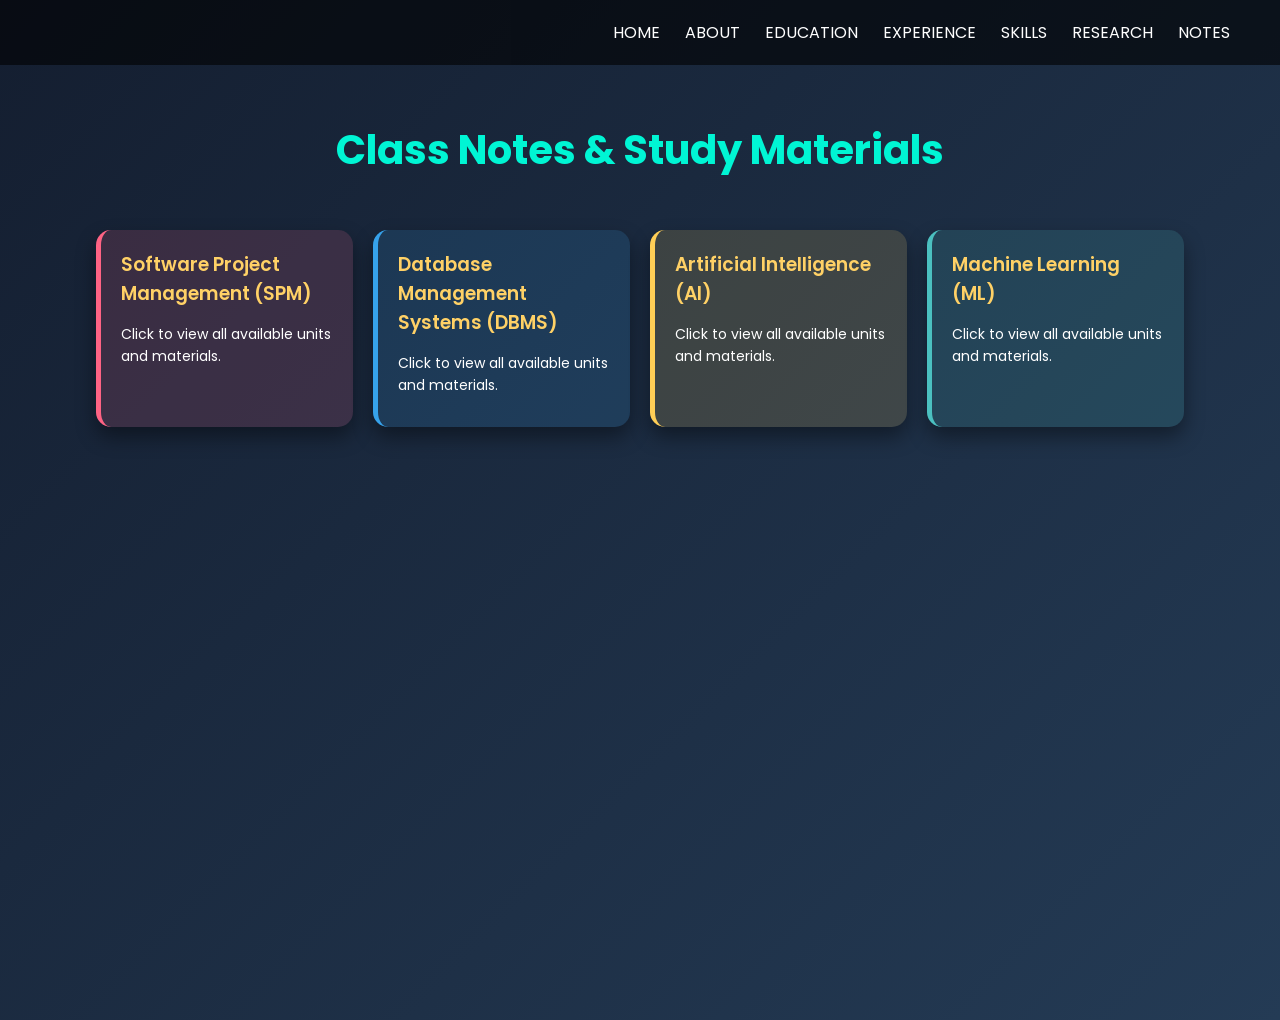
==== notes.html @ d3f0e7f0 "Initial commit" ====
<!DOCTYPE html>
<html lang="en">
<head>
<meta charset="UTF-8">
<meta name="viewport" content="width=device-width, initial-scale=1.0">
<title>Class Notes - Lokeswar Reddy</title>

<!-- Google Font -->
<link href="https://fonts.googleapis.com/css2?family=Poppins:wght@300;400;500;600;700&display=swap" rel="stylesheet">

<style>
*{
  margin:0;
  padding:0;
  box-sizing:border-box;
  font-family:Poppins,sans-serif;
}

body{
  min-height:100vh;
  background: linear-gradient(135deg,#141e30,#243b55);
  color:white;
}

/* Navbar */
header{
  padding:20px 50px;
  display:flex;
  justify-content:flex-end;
  background:rgba(0,0,0,0.6);
  position:fixed;
  width:100%;
  top:0;
  z-index:1000;
}

nav ul{
  list-style:none;
  display:flex;
  gap:25px;
}

nav ul li a{
  text-decoration:none;
  color:white;
  transition:0.3s;
}

nav ul li a:hover{
  color:#00f5d4;
}

/* Container */
.container{
  width:85%;
  margin:120px auto;
}

h1{
  text-align:center;
  font-size:2.5rem;
  margin-bottom:50px;
  color:#00f5d4;
}

/* Notes Cards */
.notes-grid{
  display:grid;
  grid-template-columns:repeat(auto-fit,minmax(250px,1fr));
  gap:20px;
}

.note-card{
  padding:20px;
  border-radius:15px;
  box-shadow:0 10px 20px rgba(0,0,0,0.4);
  transition:0.3s;
  cursor:pointer;
  position:relative;
  overflow:hidden;
}

/* Subject Colors */
.spm { background: rgba(255, 99, 132, 0.15); border-left:5px solid #ff6384;}
.dbms { background: rgba(54, 162, 235, 0.15); border-left:5px solid #36a2eb;}
.ai { background: rgba(255, 206, 86, 0.15); border-left:5px solid #ffce56;}
.ml { background: rgba(75, 192, 192, 0.15); border-left:5px solid #4bc0c0;}

/* Hover Glow / Blink Animation */
.note-card:hover{
  transform: translateY(-5px);
  animation: glow 1s infinite alternate;
}
@keyframes glow{
  0% { box-shadow: 0 0 10px #00f5d4; }
  100% { box-shadow: 0 0 25px #00f5d4; }
}

.note-card h3{
  margin-bottom:15px;
  font-weight:600;
  color:#ffd166;
}

.note-card p{
  font-size:14px;
  margin-bottom:10px;
  line-height:1.6;
  font-weight:400;
}

/* Collapsible / Units */
.units{
  display:none;
  margin-top:15px;
  padding-left:15px;
  transition:0.3s;
}
.units a{
  display:block;
  padding:8px 12px;
  margin-bottom:8px;
  border-radius:8px;
  text-decoration:none;
  font-weight:600;
  transition:0.3s;
}
.units a:hover{
  background:#02c7ac;
  color:white;
}

/* Subject-specific links */
.spm a{ background:#ff6384; color:black;}
.spm a:hover{ background:#ff3a5c; color:white;}

.dbms a{ background:#36a2eb; color:black;}
.dbms a:hover{ background:#1580d3; color:white;}

.ai a{ background:#ffce56; color:black;}
.ai a:hover{ background:#f7b600; color:white;}

.ml a{ background:#4bc0c0; color:black;}
.ml a:hover{ background:#329b9b; color:white;}

/* Responsive */
@media(max-width:768px){
  header{ padding:15px 20px; }
  .container{ width:90%; }
}
</style>
</head>
<body>

<header>
<nav>
<ul>
<li><a href="index.html">HOME</a></li>
<li><a href="about.html">ABOUT</a></li>
<li><a href="education.html">EDUCATION</a></li>
<li><a href="experience.html">EXPERIENCE</a></li>
<li><a href="skills.html">SKILLS</a></li>
<li><a href="research.html">RESEARCH</a></li>
<li><a href="notes.html">NOTES</a></li>
</ul>
</nav>
</header>

<div class="container">
<h1>Class Notes & Study Materials</h1>

<div class="notes-grid">
  <!-- SPM Subject -->
  <div class="note-card spm" onclick="toggleUnits('spm-units')">
    <h3>Software Project Management (SPM)</h3>
    <p>Click to view all available units and materials.</p>
    <div class="units" id="spm-units">
      <a href="https://drive.google.com/uc?export=download&id=YOUR_UNIT1_FILE_ID" target="_blank">Unit I - Introduction to SPM</a>
      <a href="https://drive.google.com/uc?export=download&id=1xQSSVZbKbPLbIZuCX61TutaYv9oiON7d" target="_blank">Unit II - Project Planning & Management</a>
      <a href="https://drive.google.com/uc?export=download&id=YOUR_UNIT3_FILE_ID" target="_blank">Unit III - Project Monitoring & Control</a>
      <a href="https://drive.google.com/uc?export=download&id=YOUR_UNIT4_FILE_ID" target="_blank">Unit IV - Risk Management</a>
    </div>
  </div>

  <!-- DBMS Subject -->
  <div class="note-card dbms" onclick="toggleUnits('dbms-units')">
    <h3>Database Management Systems (DBMS)</h3>
    <p>Click to view all available units and materials.</p>
    <div class="units" id="dbms-units">
      <a href="https://drive.google.com/uc?export=download&id=YOUR_DBMS_UNIT1_FILE_ID" target="_blank">Unit I - ER Model</a>
      <a href="https://drive.google.com/uc?export=download&id=YOUR_DBMS_UNIT2_FILE_ID" target="_blank">Unit II - Relational Model</a>
    </div>
  </div>

  <!-- AI Subject -->
  <div class="note-card ai" onclick="toggleUnits('ai-units')">
    <h3>Artificial Intelligence (AI)</h3>
    <p>Click to view all available units and materials.</p>
    <div class="units" id="ai-units">
      <a href="#" target="_blank">Unit I - Introduction</a>
      <a href="#" target="_blank">Unit II - Search Techniques</a>
    </div>
  </div>

  <!-- ML Subject -->
  <div class="note-card ml" onclick="toggleUnits('ml-units')">
    <h3>Machine Learning (ML)</h3>
    <p>Click to view all available units and materials.</p>
    <div class="units" id="ml-units">
      <a href="#" target="_blank">Unit I - Supervised Learning</a>
      <a href="#" target="_blank">Unit II - Unsupervised Learning</a>
    </div>
  </div>
</div>
</div>

<script>
function toggleUnits(id){
  let section = document.getElementById(id);
  section.style.display = (section.style.display === "block") ? "none" : "block";
}
</script>

</body>
</html>
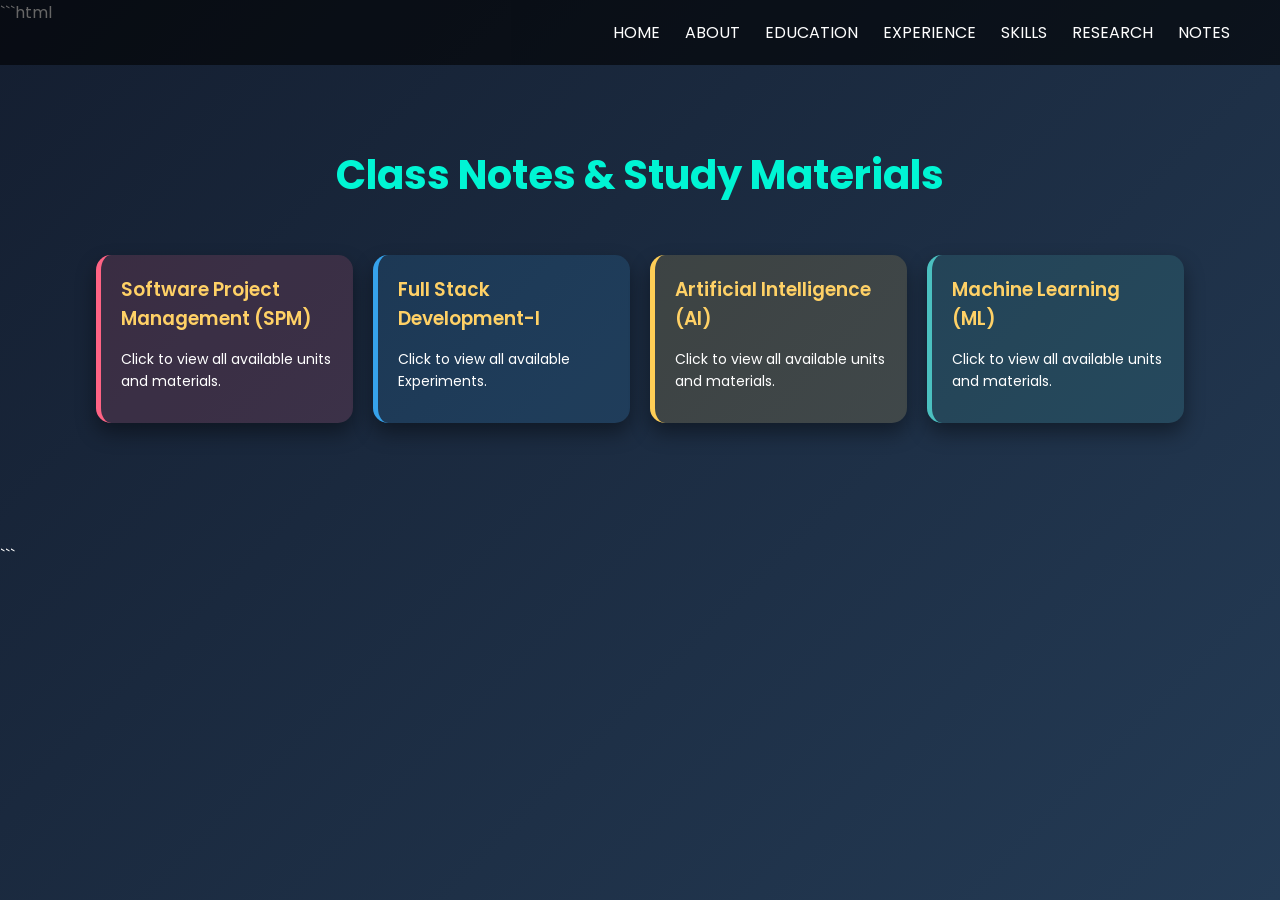
==== commit 22e7df5e: "Updated notes page and FSD experiments" ====
--- a/notes.html
+++ b/notes.html
@@ -1,3 +1,4 @@
+```html
 <!DOCTYPE html>
 <html lang="en">
 <head>
@@ -170,47 +171,57 @@
 <h1>Class Notes & Study Materials</h1>
 
 <div class="notes-grid">
-  <!-- SPM Subject -->
-  <div class="note-card spm" onclick="toggleUnits('spm-units')">
-    <h3>Software Project Management (SPM)</h3>
-    <p>Click to view all available units and materials.</p>
-    <div class="units" id="spm-units">
-      <a href="https://drive.google.com/uc?export=download&id=YOUR_UNIT1_FILE_ID" target="_blank">Unit I - Introduction to SPM</a>
-      <a href="https://drive.google.com/uc?export=download&id=1xQSSVZbKbPLbIZuCX61TutaYv9oiON7d" target="_blank">Unit II - Project Planning & Management</a>
-      <a href="https://drive.google.com/uc?export=download&id=YOUR_UNIT3_FILE_ID" target="_blank">Unit III - Project Monitoring & Control</a>
-      <a href="https://drive.google.com/uc?export=download&id=YOUR_UNIT4_FILE_ID" target="_blank">Unit IV - Risk Management</a>
-    </div>
-  </div>
-
-  <!-- DBMS Subject -->
-  <div class="note-card dbms" onclick="toggleUnits('dbms-units')">
-    <h3>Database Management Systems (DBMS)</h3>
-    <p>Click to view all available units and materials.</p>
-    <div class="units" id="dbms-units">
-      <a href="https://drive.google.com/uc?export=download&id=YOUR_DBMS_UNIT1_FILE_ID" target="_blank">Unit I - ER Model</a>
-      <a href="https://drive.google.com/uc?export=download&id=YOUR_DBMS_UNIT2_FILE_ID" target="_blank">Unit II - Relational Model</a>
-    </div>
-  </div>
-
-  <!-- AI Subject -->
-  <div class="note-card ai" onclick="toggleUnits('ai-units')">
-    <h3>Artificial Intelligence (AI)</h3>
-    <p>Click to view all available units and materials.</p>
-    <div class="units" id="ai-units">
-      <a href="#" target="_blank">Unit I - Introduction</a>
-      <a href="#" target="_blank">Unit II - Search Techniques</a>
-    </div>
-  </div>
-
-  <!-- ML Subject -->
-  <div class="note-card ml" onclick="toggleUnits('ml-units')">
-    <h3>Machine Learning (ML)</h3>
-    <p>Click to view all available units and materials.</p>
-    <div class="units" id="ml-units">
-      <a href="#" target="_blank">Unit I - Supervised Learning</a>
-      <a href="#" target="_blank">Unit II - Unsupervised Learning</a>
-    </div>
-  </div>
+
+<!-- SPM Subject -->
+<div class="note-card spm" onclick="toggleUnits('spm-units')">
+<h3>Software Project Management (SPM)</h3>
+<p>Click to view all available units and materials.</p>
+
+<div class="units" id="spm-units">
+<a href="https://drive.google.com/uc?export=download&id=YOUR_UNIT1_FILE_ID" target="_blank">Unit I - Introduction to SPM</a>
+<a href="https://drive.google.com/uc?export=download&id=1xQSSVZbKbPLbIZuCX61TutaYv9oiON7d" target="_blank">Unit II - Project Planning & Management</a>
+<a href="https://drive.google.com/uc?export=download&id=YOUR_UNIT3_FILE_ID" target="_blank">Unit III - Project Monitoring & Control</a>
+<a href="https://drive.google.com/uc?export=download&id=YOUR_UNIT4_FILE_ID" target="_blank">Unit IV - Risk Management</a>
+</div>
+
+</div>
+
+<!-- FSD Subject -->
+<div class="note-card dbms" onclick="toggleUnits('fsd-units')">
+<h3>Full Stack Development-I</h3>
+<p>Click to view all available Experiments.</p>
+
+<div class="units" id="fsd-units">
+<a href="https://drive.google.com/file/d/1rlmE9t2dExu_LhbhaGoKCv2AC6h1Aq5D/view?usp=drive_link" target="_blank">Exp-1:Lists, Links and Images </a>
+<a href="https://drive.google.com/file/d/1rspVw0UKAa8wjV6rmJgF1BUfH_27Q66U/view?usp=drive_link" target="_blank">Exp-2:HTML Tables, Forms and Frames</a>
+<a href="https://drive.google.com/file/d/1cOxLqiw4hqxP8VzkahUbVv2FIyDxIEna/view?usp=drive_link" target="_blank">Exp-3:HTML 5 and Cascading Style Sheets, Types of CSS </a>
+<a href="https://drive.google.com/file/d/1YvOjn4Y6Uildsj_MsjZauz6QfhgGSpJp/view?usp=drive_link" target="_blank">Exp-4:Selector forms </a>
+<a href="https://drive.google.com/file/d/16q-KqLIuDAtrmIme48AkQ7L15JXw-n9i/view?usp=drive_link">Exp-5:CSS with Color, Background, Font, Text and CSS Box Model </a>
+<a href="https://docs.google.com/document/d/1TrJEmJ_Hyef8XyQOQV6_QWb22dV06D3v/edit?usp=drive_link&ouid=103064777884038014013&rtpof=true&sd=true" target="_blank">Exp-6: Applying JavaScript - internal and external, I/O, Type Conversion </a>
+</div>
+
+</div>
+
+<!-- AI Subject -->
+<div class="note-card ai" onclick="toggleUnits('ai-units')">
+<h3>Artificial Intelligence (AI)</h3>
+<p>Click to view all available units and materials.</p>
+<div class="units" id="ai-units">
+<a href="#">Unit I - Introduction</a>
+<a href="#">Unit II - Search Techniques</a>
+</div>
+</div>
+
+<!-- ML Subject -->
+<div class="note-card ml" onclick="toggleUnits('ml-units')">
+<h3>Machine Learning (ML)</h3>
+<p>Click to view all available units and materials.</p>
+<div class="units" id="ml-units">
+<a href="#">Unit I - Supervised Learning</a>
+<a href="#">Unit II - Unsupervised Learning</a>
+</div>
+</div>
+
 </div>
 </div>
 
@@ -222,4 +233,5 @@
 </script>
 
 </body>
-</html>+</html>
+```
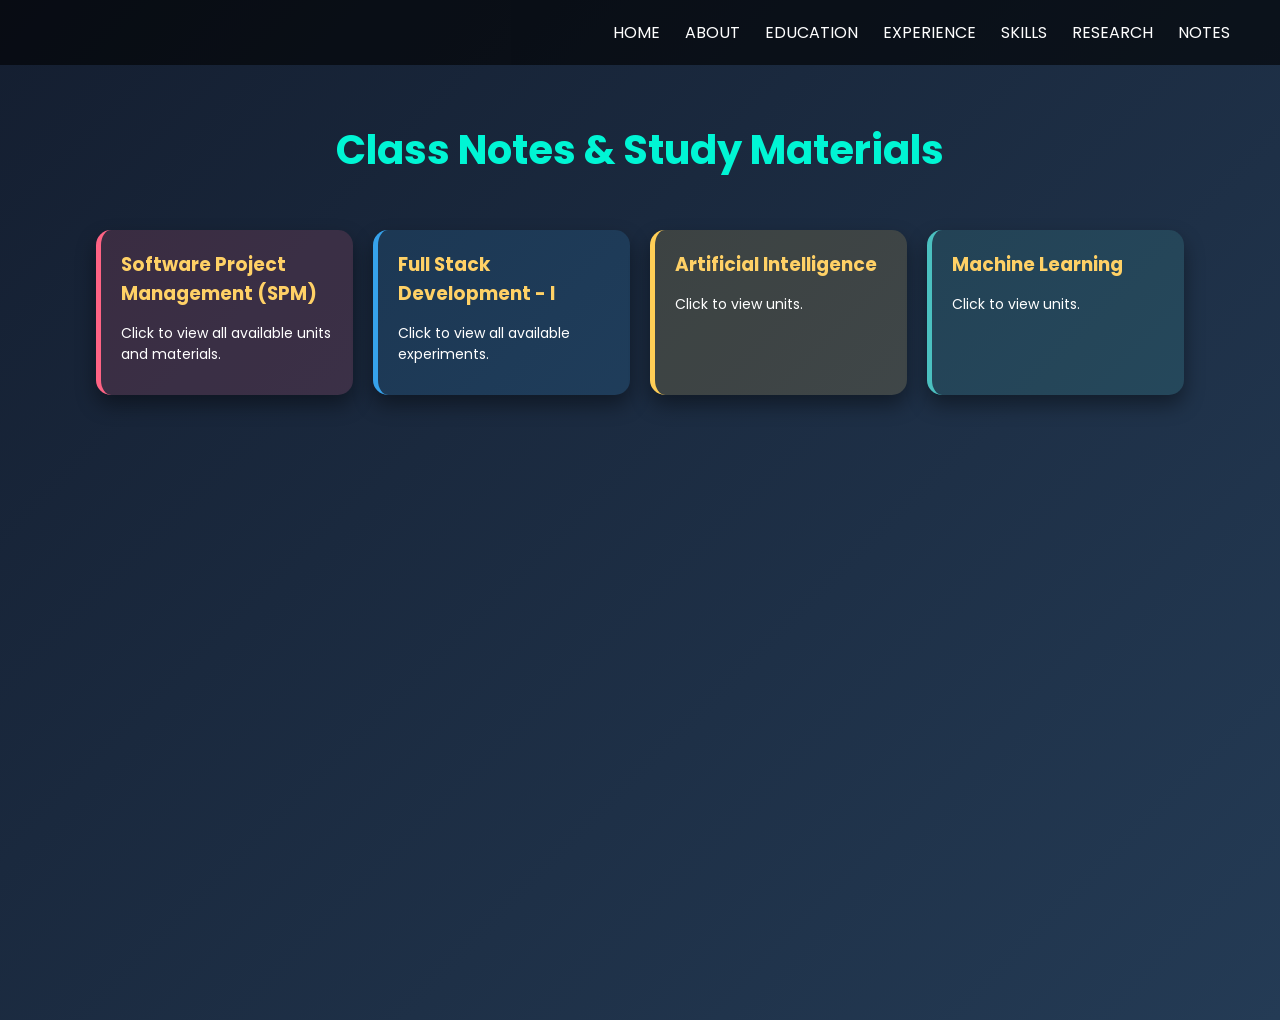
==== commit a230da40: "Added Experiment-7 Full stack Development notes" ====
--- a/notes.html
+++ b/notes.html
@@ -1,4 +1,3 @@
-```html
 <!DOCTYPE html>
 <html lang="en">
 <head>
@@ -6,151 +5,152 @@
 <meta name="viewport" content="width=device-width, initial-scale=1.0">
 <title>Class Notes - Lokeswar Reddy</title>
 
-<!-- Google Font -->
 <link href="https://fonts.googleapis.com/css2?family=Poppins:wght@300;400;500;600;700&display=swap" rel="stylesheet">
 
 <style>
+
 *{
-  margin:0;
-  padding:0;
-  box-sizing:border-box;
-  font-family:Poppins,sans-serif;
+margin:0;
+padding:0;
+box-sizing:border-box;
+font-family:Poppins,sans-serif;
 }
 
 body{
-  min-height:100vh;
-  background: linear-gradient(135deg,#141e30,#243b55);
-  color:white;
+min-height:100vh;
+background:linear-gradient(135deg,#141e30,#243b55);
+color:white;
 }
 
 /* Navbar */
+
 header{
-  padding:20px 50px;
-  display:flex;
-  justify-content:flex-end;
-  background:rgba(0,0,0,0.6);
-  position:fixed;
-  width:100%;
-  top:0;
-  z-index:1000;
+padding:20px 50px;
+display:flex;
+justify-content:flex-end;
+background:rgba(0,0,0,0.6);
+position:fixed;
+width:100%;
+top:0;
+z-index:1000;
 }
 
 nav ul{
-  list-style:none;
-  display:flex;
-  gap:25px;
+list-style:none;
+display:flex;
+gap:25px;
 }
 
 nav ul li a{
-  text-decoration:none;
-  color:white;
-  transition:0.3s;
+text-decoration:none;
+color:white;
+transition:0.3s;
 }
 
 nav ul li a:hover{
-  color:#00f5d4;
+color:#00f5d4;
 }
 
 /* Container */
+
 .container{
-  width:85%;
-  margin:120px auto;
+width:85%;
+margin:120px auto;
 }
 
 h1{
-  text-align:center;
-  font-size:2.5rem;
-  margin-bottom:50px;
-  color:#00f5d4;
-}
-
-/* Notes Cards */
+text-align:center;
+font-size:2.5rem;
+margin-bottom:50px;
+color:#00f5d4;
+}
+
+/* Notes Grid */
+
 .notes-grid{
-  display:grid;
-  grid-template-columns:repeat(auto-fit,minmax(250px,1fr));
-  gap:20px;
-}
+display:grid;
+grid-template-columns:repeat(auto-fit,minmax(250px,1fr));
+gap:20px;
+}
+
+/* Cards */
 
 .note-card{
-  padding:20px;
-  border-radius:15px;
-  box-shadow:0 10px 20px rgba(0,0,0,0.4);
-  transition:0.3s;
-  cursor:pointer;
-  position:relative;
-  overflow:hidden;
+padding:20px;
+border-radius:15px;
+box-shadow:0 10px 20px rgba(0,0,0,0.4);
+transition:0.3s;
+cursor:pointer;
+}
+
+.note-card:hover{
+transform:translateY(-5px);
+box-shadow:0 0 20px #00f5d4;
 }
 
 /* Subject Colors */
-.spm { background: rgba(255, 99, 132, 0.15); border-left:5px solid #ff6384;}
-.dbms { background: rgba(54, 162, 235, 0.15); border-left:5px solid #36a2eb;}
-.ai { background: rgba(255, 206, 86, 0.15); border-left:5px solid #ffce56;}
-.ml { background: rgba(75, 192, 192, 0.15); border-left:5px solid #4bc0c0;}
-
-/* Hover Glow / Blink Animation */
-.note-card:hover{
-  transform: translateY(-5px);
-  animation: glow 1s infinite alternate;
-}
-@keyframes glow{
-  0% { box-shadow: 0 0 10px #00f5d4; }
-  100% { box-shadow: 0 0 25px #00f5d4; }
-}
+
+.spm{background:rgba(255,99,132,0.15);border-left:5px solid #ff6384;}
+.dbms{background:rgba(54,162,235,0.15);border-left:5px solid #36a2eb;}
+.ai{background:rgba(255,206,86,0.15);border-left:5px solid #ffce56;}
+.ml{background:rgba(75,192,192,0.15);border-left:5px solid #4bc0c0;}
 
 .note-card h3{
-  margin-bottom:15px;
-  font-weight:600;
-  color:#ffd166;
+margin-bottom:15px;
+color:#ffd166;
 }
 
 .note-card p{
-  font-size:14px;
-  margin-bottom:10px;
-  line-height:1.6;
-  font-weight:400;
-}
-
-/* Collapsible / Units */
+font-size:14px;
+margin-bottom:10px;
+}
+
+/* Units */
+
 .units{
-  display:none;
-  margin-top:15px;
-  padding-left:15px;
-  transition:0.3s;
-}
+display:none;
+margin-top:15px;
+padding-left:15px;
+animation:fade 0.3s ease;
+}
+
+@keyframes fade{
+from{opacity:0;transform:translateY(-10px);}
+to{opacity:1;transform:translateY(0);}
+}
+
 .units a{
-  display:block;
-  padding:8px 12px;
-  margin-bottom:8px;
-  border-radius:8px;
-  text-decoration:none;
-  font-weight:600;
-  transition:0.3s;
-}
-.units a:hover{
-  background:#02c7ac;
-  color:white;
-}
-
-/* Subject-specific links */
-.spm a{ background:#ff6384; color:black;}
-.spm a:hover{ background:#ff3a5c; color:white;}
-
-.dbms a{ background:#36a2eb; color:black;}
-.dbms a:hover{ background:#1580d3; color:white;}
-
-.ai a{ background:#ffce56; color:black;}
-.ai a:hover{ background:#f7b600; color:white;}
-
-.ml a{ background:#4bc0c0; color:black;}
-.ml a:hover{ background:#329b9b; color:white;}
-
-/* Responsive */
+display:block;
+padding:8px 12px;
+margin-bottom:8px;
+border-radius:8px;
+text-decoration:none;
+font-weight:600;
+transition:0.3s;
+}
+
+/* Button Colors */
+
+.spm a{background:#ff6384;color:black;}
+.spm a:hover{background:#ff3a5c;color:white;}
+
+.dbms a{background:#36a2eb;color:black;}
+.dbms a:hover{background:#1580d3;color:white;}
+
+.ai a{background:#ffce56;color:black;}
+.ai a:hover{background:#f7b600;color:white;}
+
+.ml a{background:#4bc0c0;color:black;}
+.ml a:hover{background:#329b9b;color:white;}
+
 @media(max-width:768px){
-  header{ padding:15px 20px; }
-  .container{ width:90%; }
-}
+header{padding:15px 20px;}
+.container{width:90%;}
+}
+
 </style>
 </head>
+
 <body>
 
 <header>
@@ -168,70 +168,106 @@
 </header>
 
 <div class="container">
+
 <h1>Class Notes & Study Materials</h1>
 
 <div class="notes-grid">
 
-<!-- SPM Subject -->
+<!-- SPM -->
+
 <div class="note-card spm" onclick="toggleUnits('spm-units')">
 <h3>Software Project Management (SPM)</h3>
 <p>Click to view all available units and materials.</p>
 
 <div class="units" id="spm-units">
-<a href="https://drive.google.com/uc?export=download&id=YOUR_UNIT1_FILE_ID" target="_blank">Unit I - Introduction to SPM</a>
-<a href="https://drive.google.com/uc?export=download&id=1xQSSVZbKbPLbIZuCX61TutaYv9oiON7d" target="_blank">Unit II - Project Planning & Management</a>
-<a href="https://drive.google.com/uc?export=download&id=YOUR_UNIT3_FILE_ID" target="_blank">Unit III - Project Monitoring & Control</a>
-<a href="https://drive.google.com/uc?export=download&id=YOUR_UNIT4_FILE_ID" target="_blank">Unit IV - Risk Management</a>
-</div>
-
-</div>
-
-<!-- FSD Subject -->
+<a href="#">Unit I - Introduction</a>
+<a href="#">Unit II - Project Planning</a>
+<a href="#">Unit III - Monitoring</a>
+<a href="#">Unit IV - Risk Management</a>
+</div>
+
+</div>
+
+
+<!-- Full Stack -->
+
 <div class="note-card dbms" onclick="toggleUnits('fsd-units')">
-<h3>Full Stack Development-I</h3>
-<p>Click to view all available Experiments.</p>
+<h3>Full Stack Development - I</h3>
+<p>Click to view all available experiments.</p>
 
 <div class="units" id="fsd-units">
-<a href="https://drive.google.com/file/d/1rlmE9t2dExu_LhbhaGoKCv2AC6h1Aq5D/view?usp=drive_link" target="_blank">Exp-1:Lists, Links and Images </a>
-<a href="https://drive.google.com/file/d/1rspVw0UKAa8wjV6rmJgF1BUfH_27Q66U/view?usp=drive_link" target="_blank">Exp-2:HTML Tables, Forms and Frames</a>
-<a href="https://drive.google.com/file/d/1cOxLqiw4hqxP8VzkahUbVv2FIyDxIEna/view?usp=drive_link" target="_blank">Exp-3:HTML 5 and Cascading Style Sheets, Types of CSS </a>
-<a href="https://drive.google.com/file/d/1YvOjn4Y6Uildsj_MsjZauz6QfhgGSpJp/view?usp=drive_link" target="_blank">Exp-4:Selector forms </a>
-<a href="https://drive.google.com/file/d/16q-KqLIuDAtrmIme48AkQ7L15JXw-n9i/view?usp=drive_link">Exp-5:CSS with Color, Background, Font, Text and CSS Box Model </a>
-<a href="https://docs.google.com/document/d/1TrJEmJ_Hyef8XyQOQV6_QWb22dV06D3v/edit?usp=drive_link&ouid=103064777884038014013&rtpof=true&sd=true" target="_blank">Exp-6: Applying JavaScript - internal and external, I/O, Type Conversion </a>
-</div>
-
-</div>
-
-<!-- AI Subject -->
+
+<a href="https://drive.google.com/file/d/1rlmE9t2dExu_LhbhaGoKCv2AC6h1Aq5D/view?usp=drive_link" target="_blank">Exp-1: Lists, Links and Images</a>
+
+<a href="https://drive.google.com/file/d/1rspVw0UKAa8wjV6rmJgF1BUfH_27Q66U/view?usp=drive_link" target="_blank">Exp-2: HTML Tables, Forms and Frames</a>
+
+<a href="https://drive.google.com/file/d/1cOxLqiw4hqxP8VzkahUbVv2FIyDxIEna/view?usp=drive_link" target="_blank">Exp-3: HTML5 and CSS</a>
+
+<a href="https://drive.google.com/file/d/1YvOjn4Y6Uildsj_MsjZauz6QfhgGSpJp/view?usp=drive_link" target="_blank">Exp-4: Selector Forms</a>
+
+<a href="https://drive.google.com/file/d/16q-KqLIuDAtrmIme48AkQ7L15JXw-n9i/view?usp=drive_link" target="_blank">Exp-5: CSS Box Model</a>
+
+<a href="https://docs.google.com/document/d/1TrJEmJ_Hyef8XyQOQV6_QWb22dV06D3v/edit?usp=drive_link" target="_blank">Exp-6: JavaScript Basics</a>
+<a href="https://docs.google.com/document/d/1jPBmE_y3TBkDU3gfpBVaDP9kuBhRstkS/edit?usp=drive_link&ouid=103064777884038014013&rtpof=true&sd=true" target="_blank">Exp7:7.	JavaScript Pre-defined and User-defined Objects </a>
+
+</div>
+
+</div>
+
+
+<!-- AI -->
+
 <div class="note-card ai" onclick="toggleUnits('ai-units')">
-<h3>Artificial Intelligence (AI)</h3>
-<p>Click to view all available units and materials.</p>
+<h3>Artificial Intelligence</h3>
+<p>Click to view units.</p>
+
 <div class="units" id="ai-units">
-<a href="#">Unit I - Introduction</a>
-<a href="#">Unit II - Search Techniques</a>
-</div>
-</div>
-
-<!-- ML Subject -->
+<a href="#">Unit 1 - Introduction</a>
+<a href="#">Unit 2 - Search Techniques</a>
+</div>
+
+</div>
+
+
+<!-- ML -->
+
 <div class="note-card ml" onclick="toggleUnits('ml-units')">
-<h3>Machine Learning (ML)</h3>
-<p>Click to view all available units and materials.</p>
+<h3>Machine Learning</h3>
+<p>Click to view units.</p>
+
 <div class="units" id="ml-units">
-<a href="#">Unit I - Supervised Learning</a>
-<a href="#">Unit II - Unsupervised Learning</a>
-</div>
+<a href="#">Unit 1 - Supervised Learning</a>
+<a href="#">Unit 2 - Unsupervised Learning</a>
+</div>
+
 </div>
 
 </div>
 </div>
 
 <script>
+
 function toggleUnits(id){
-  let section = document.getElementById(id);
-  section.style.display = (section.style.display === "block") ? "none" : "block";
-}
+
+let allUnits=document.querySelectorAll(".units");
+
+allUnits.forEach(function(unit){
+if(unit.id!==id){
+unit.style.display="none";
+}
+});
+
+let current=document.getElementById(id);
+
+if(current.style.display==="block"){
+current.style.display="none";
+}else{
+current.style.display="block";
+}
+
+}
+
 </script>
 
 </body>
-</html>
-```
+</html>
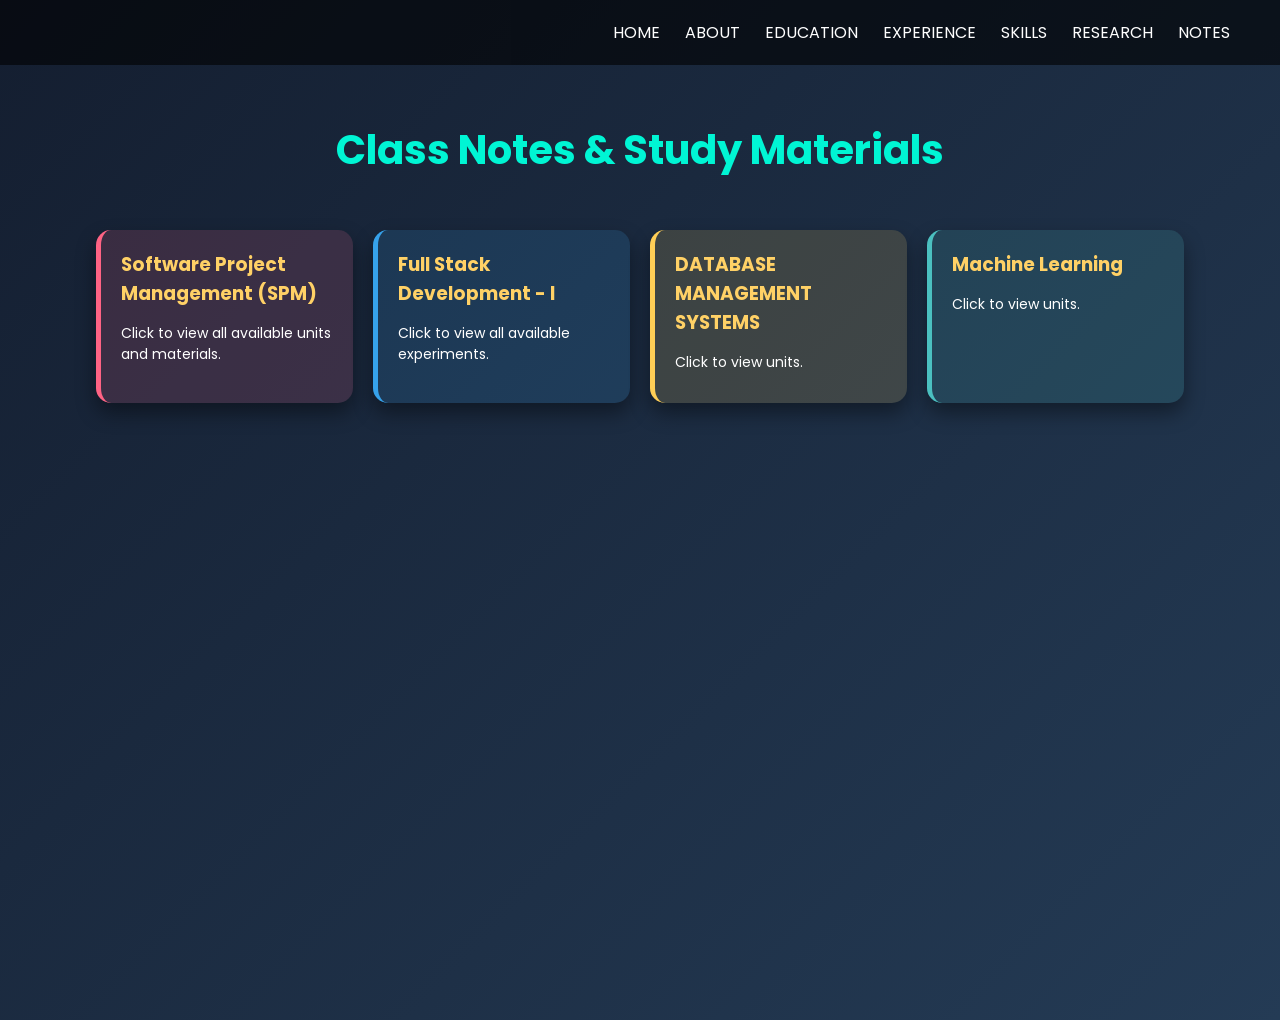
==== commit cda78743: "Added DBMS subject notes and updated website" ====
--- a/notes.html
+++ b/notes.html
@@ -208,7 +208,9 @@
 <a href="https://drive.google.com/file/d/16q-KqLIuDAtrmIme48AkQ7L15JXw-n9i/view?usp=drive_link" target="_blank">Exp-5: CSS Box Model</a>
 
 <a href="https://docs.google.com/document/d/1TrJEmJ_Hyef8XyQOQV6_QWb22dV06D3v/edit?usp=drive_link" target="_blank">Exp-6: JavaScript Basics</a>
-<a href="https://docs.google.com/document/d/1jPBmE_y3TBkDU3gfpBVaDP9kuBhRstkS/edit?usp=drive_link&ouid=103064777884038014013&rtpof=true&sd=true" target="_blank">Exp7:7.	JavaScript Pre-defined and User-defined Objects </a>
+<a href="https://docs.google.com/document/d/1jPBmE_y3TBkDU3gfpBVaDP9kuBhRstkS/edit?usp=drive_link&ouid=103064777884038014013&rtpof=true&sd=true" target="_blank">Exp7:	JavaScript Pre-defined and User-defined Objects </a>
+<a href="https://drive.google.com/file/d/1fwnYvRa9Ml64teCIX-00BpS8msjE-q3s/view?usp=drive_link" target="_blank">Exp-8:JavaScript Conditional Statements and Loops</a>
+<a href="https://drive.google.com/file/d/1FtAmcmTHiekiaHLtEGoGLux_zBLGlLX-/view?usp=drive_link" target="_blank">Exp-9:JavaScript Functions and Events</a> 
 
 </div>
 
@@ -218,12 +220,11 @@
 <!-- AI -->
 
 <div class="note-card ai" onclick="toggleUnits('ai-units')">
-<h3>Artificial Intelligence</h3>
+<h3>DATABASE MANAGEMENT SYSTEMS</h3>
 <p>Click to view units.</p>
 
 <div class="units" id="ai-units">
-<a href="#">Unit 1 - Introduction</a>
-<a href="#">Unit 2 - Search Techniques</a>
+<a href="https://drive.google.com/file/d/1caXMMuduo-Drlm-97U82eZijnkCHB0Z4/view?usp=drive_link">Complete Notes</a>
 </div>
 
 </div>
